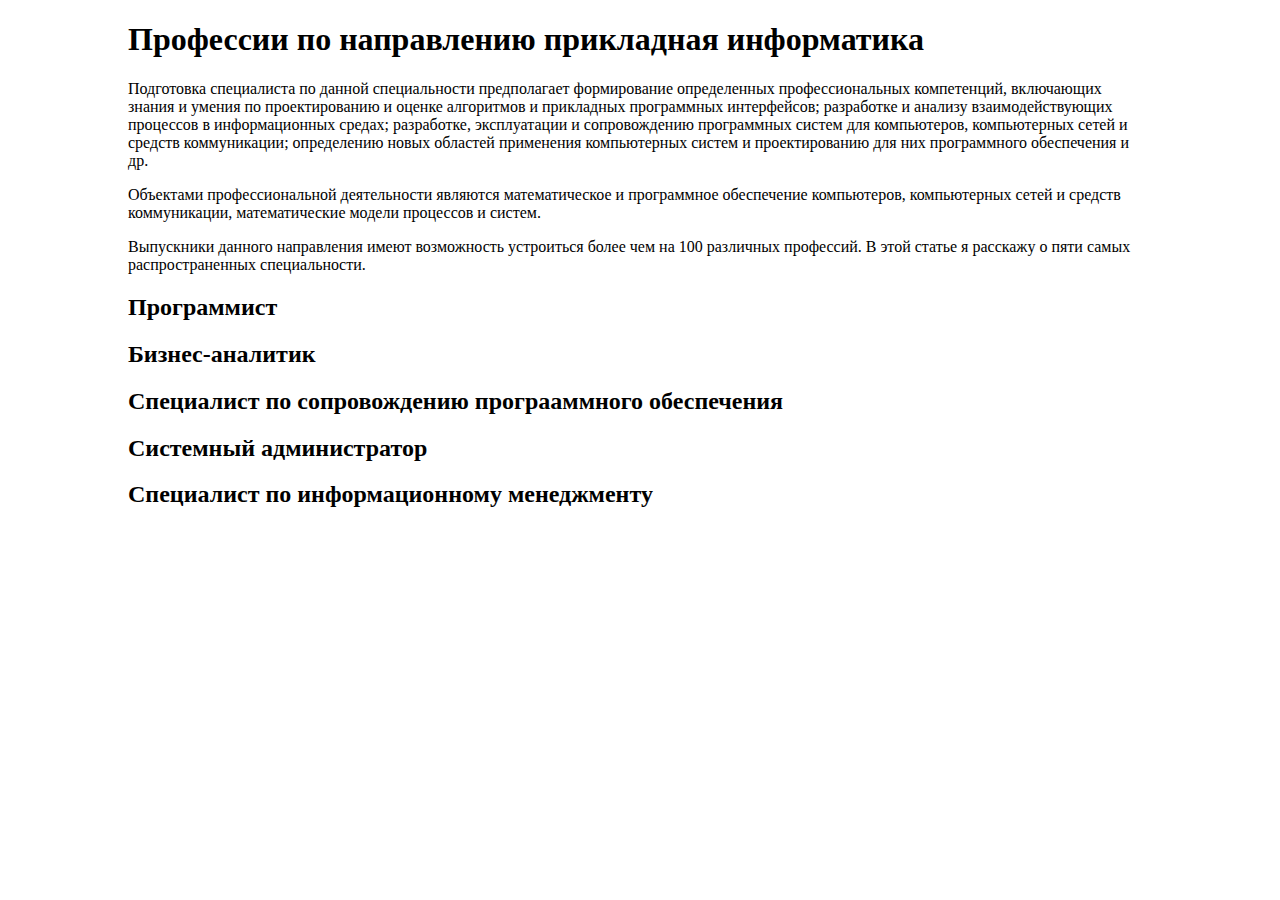
==== 1.profession/index.html @ c4dfa5c0 "Add files via upload" ====
<!DOCTYPE html>
<html lang="ru">
<head>
   <meta charset="UTF-8">
   <meta http-equiv="X-UA-Compatible" content="IE=edge">
   <meta name="viewport" content="width=device-width, initial-scale=1.0">

   <link href="style.css" media="screen" rel="stylesheet">
   <title>Профессии</title>
</head>
<body>
   <header></header>
   <main>
      <h1>Профессии по направлению прикладная информатика</h1>
      <p>Подготовка специалиста по данной специальности предполагает формирование определенных профессиональных компетенций, включающих знания и умения по проектированию и оценке алгоритмов и прикладных программных интерфейсов; разработке и анализу взаимодействующих процессов в информационных средах; разработке, эксплуатации и сопровождению программных систем для компьютеров, компьютерных сетей и средств коммуникации; определению новых областей применения компьютерных систем и проектированию для них программного обеспечения и др.</p>
      <p>Объектами профессиональной деятельности являются математическое и программное обеспечение компьютеров, компьютерных сетей и средств коммуникации, математические модели процессов и систем. </p>
      <p>Выпускники данного направления имеют возможность устроиться более чем на 100 различных профессий. В этой статье я расскажу о пяти самых распространенных специальноcти.</p>
      <div>
         <h2>Программист</h2>
         <p></p>
      </div>
      <div>
         <h2>Бизнес-аналитик</h2>
         <p></p>
      </div>
      <div>
         <h2>Специалист по сопровождению програаммного обеспечения</h2>
         <p></p>
      </div>
      <div>
         <h2>Системный администратор</h2>
         <p></p>
      </div><div>
         <h2> Специалист по информационному менеджменту</h2>
         <p></p>
      </div>
   
   </main>
   <footer></footer>
</body>
</html>
---- 1.profession/style.css ----
html, body{
   margin: 0;
   padding: 0;;
}

header{
   width: 100%;
}

main{
   width: 80%;
   margin: 0 10% ;
}
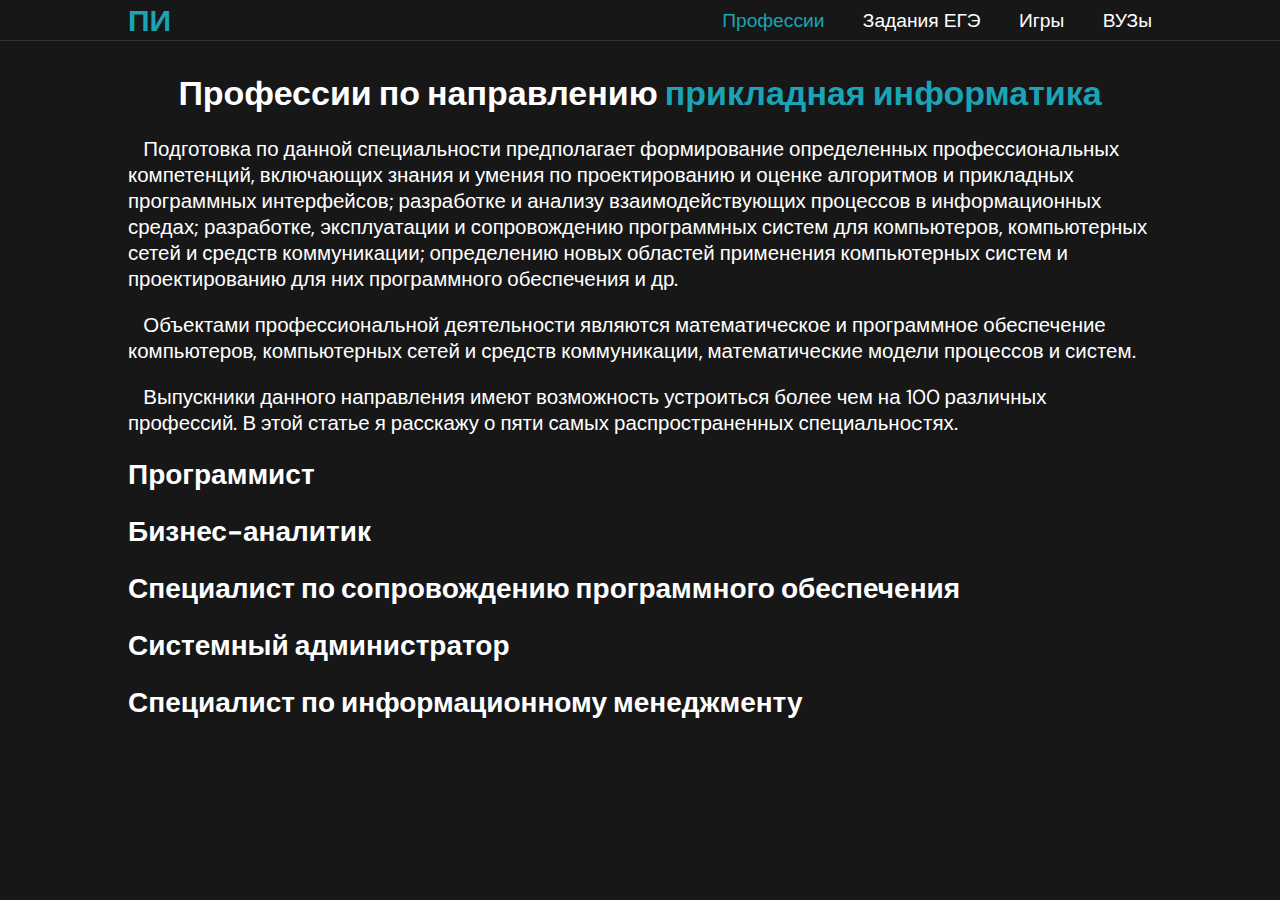
==== commit da41ea32: "Add files via upload" ====
--- a/1.profession/index.html
+++ b/1.profession/index.html
@@ -6,34 +6,50 @@
    <meta name="viewport" content="width=device-width, initial-scale=1.0">
 
    <link href="style.css" media="screen" rel="stylesheet">
+   <script defer src="app.js"></script>
    <title>Профессии</title>
 </head>
 <body>
-   <header></header>
+   <header class="">
+      <span class="blue_color">ПИ</span>
+      <div class="menu_burger">
+          <span></span>
+      </div>
+      <nav class="menu">
+          <ul class="menu_list">
+              <li class="blue_color">Профессии</li>
+              <li><a href="">Задания ЕГЭ</a></li>
+              <li><a href="">Игры</a></li>
+              <li><a href="../5.university/index.html">ВУЗы</a></li>
+          </ul>
+      </nav>
+      </header>
    <main>
-      <h1>Профессии по направлению прикладная информатика</h1>
-      <p>Подготовка специалиста по данной специальности предполагает формирование определенных профессиональных компетенций, включающих знания и умения по проектированию и оценке алгоритмов и прикладных программных интерфейсов; разработке и анализу взаимодействующих процессов в информационных средах; разработке, эксплуатации и сопровождению программных систем для компьютеров, компьютерных сетей и средств коммуникации; определению новых областей применения компьютерных систем и проектированию для них программного обеспечения и др.</p>
-      <p>Объектами профессиональной деятельности являются математическое и программное обеспечение компьютеров, компьютерных сетей и средств коммуникации, математические модели процессов и систем. </p>
-      <p>Выпускники данного направления имеют возможность устроиться более чем на 100 различных профессий. В этой статье я расскажу о пяти самых распространенных специальноcти.</p>
-      <div>
-         <h2>Программист</h2>
-         <p></p>
-      </div>
-      <div>
-         <h2>Бизнес-аналитик</h2>
-         <p></p>
-      </div>
-      <div>
-         <h2>Специалист по сопровождению програаммного обеспечения</h2>
-         <p></p>
-      </div>
-      <div>
-         <h2>Системный администратор</h2>
-         <p></p>
-      </div><div>
-         <h2> Специалист по информационному менеджменту</h2>
-         <p></p>
-      </div>
+      <section class="section1">
+         <h2>Профессии по направлению <span class="blue_color">прикладная информатика</span></h2>
+         <p>Подготовка по данной специальности предполагает формирование определенных профессиональных компетенций, включающих знания и умения по проектированию и оценке алгоритмов и прикладных программных интерфейсов; разработке и анализу взаимодействующих процессов в информационных средах; разработке, эксплуатации и сопровождению программных систем для компьютеров, компьютерных сетей и средств коммуникации; определению новых областей применения компьютерных систем и проектированию для них программного обеспечения и др.</p>
+         <p>Объектами профессиональной деятельности являются математическое и программное обеспечение компьютеров, компьютерных сетей и средств коммуникации, математические модели процессов и систем. </p>
+         <p>Выпускники данного направления имеют возможность устроиться более чем на 100 различных профессий. В этой статье я расскажу о пяти самых распространенных специальноcтях.</p>
+      </section>
+      <section class="section2">
+            <h3>Программист</h3>
+            <p></p>
+         </div>
+         <div>
+            <h3>Бизнес-аналитик</h3>
+            <p></p>
+         </div>
+         <div>
+            <h3>Специалист по сопровождению программного обеспечения</h3>
+            <p></p>
+         </div>
+         <div>
+            <h3>Системный администратор</h3>
+            <p></p>
+         </div><div>
+            <h3> Специалист по информационному менеджменту</h3>
+            <p></p>
+      </section>
    
    </main>
    <footer></footer>
--- a/1.profession/style.css
+++ b/1.profession/style.css
@@ -1,13 +1,197 @@
-html, body{
+@import url(https://fonts.googleapis.com/css?family=DM+Sans:regular,italic,500,500italic,700,700italic);
+
+/*ZEROING*/
+body,html{
    margin: 0;
-   padding: 0;;
+   padding: 0;
+   font-family:'DM Sans', sans-serif;
+   color: #fff;
+   word-wrap: break-word;
+ }
+ *,
+ *::before,
+ *::after{
+   margin: 0;
+   padding: 0;
+   border: 0;
+ }
+ img{
+   vertical-align:left;
+ }
+ 
+ body{
+   background-color: #171718;
+ }
+
+ /*FONTS*/
+
+.blue_color{
+  color: #1aa4b6;
+}
+
+
+h3{
+    font-size: clamp(18px,2.2vw,28px);
+    margin: 0;
+    text-align: left;
+}
+h2{
+  font-size: clamp(20px,3.2vw,34px);
+  margin: 0;
+  text-align: center;
+}
+p{
+  margin: 20px auto;
+  font-size:clamp(16px,1.6vw,26px);
+  text-indent: clamp(12px,1.2vw,22px);
+}
+/*HEADER*/
+header a{
+  color: #fff;
+}
+header a:link {
+  color: #fff;
+  text-decoration: none;
+}
+header a:focus {
+  border-bottom: 2.5px solid #1aa4b6;
+  border-radius: 2px;
+}
+header a:hover {
+  border-bottom: 2.5px solid #1aa4b6;
+  border-radius: 2px;
 }
 
 header{
-   width: 100%;
+  z-index: 50;
+  width: 80%;
+
+  min-height: 40px;
+  padding: 0 10%;
+
+  display:inline-flex;
+  justify-content: space-between;
+  align-items: center;
+  
+  background-color: #171718;
+  
+  color: #fff;
+  font-size: clamp(14px, 1.5vw, 20px);
+
+  border-bottom-style:solid;
+  border-bottom-width: 0.5px;
+  border-bottom-color: rgba(82, 79, 79, 0.486);
+}
+.menu_list{
+  list-style: none;
+
+  justify-content:space-between;
+  display: flex;
+  flex-wrap: wrap;
+}
+.menu_list li{
+  margin:5px 0 5px 3vw ;
+  justify-content:space-between;
+}
+header span{
+  font-size: clamp(24px, 3vw, 30px);
+  margin: 0 2px 0 0;
+  font-weight: 600;
+}
+/*MAIN*/
+main{
+ /* background: ;
+  border-radius: 7px;*/
+  margin: 30px auto;
 }
 
-main{
-   width: 80%;
-   margin: 0 10% ;
+section{
+  width: 80%;
+  margin: 0 auto;
+}
+/*SECTION 1*/
+
+.section1 h2{
+  margin: 20px auto;
+}
+
+/*MEDIA FOR MENU*/
+@media (max-width: 450px){
+  .menu_burger{
+    display: block;
+    position: relative;
+    width: 30px;
+    height: 18px;
+    z-index: 2;
+      }
+  .menu_burger span{
+    position: absolute;
+    background-color: #fff;
+    width: 100%;
+    height: 2px;
+    top: 8px;
+    left: 0;
+    margin: 0;
+    transition: all 0.3s ease 0s;
+  }
+  .menu_burger:before,
+  .menu_burger:after{
+    content: '';
+    background-color: #fff;
+    height: 2px;
+    width: 100%;
+    position: absolute;
+    left: 0;
+    transition: all 0.3s ease 0s;
+  }
+  .menu_burger:before{
+    top:0;
+  }
+  .menu_burger:after{
+    bottom: 0;
+  }
+
+  .menu{
+    overflow: auto;
+    z-index: 1;
+    position: fixed;
+
+    height: 100%;
+    width: 100%;
+    left: 100%;
+    top: 0;
+    background-color:#26292D;
+    margin: 40px 0 0 0;
+    
+    transition: all 1s ease 0s;
+  }
+  .menu_list{
+    display: block;
+    width: 80%;
+    margin: 10px auto 0 auto;
+
+    font-size: 23px;
+    line-height: 50px;
+
+  }
+  .menu li{
+    margin: 0;
+  }
+  .menu_burger.active:before{
+    transform: rotate(45deg);
+    top: 9px;
+  }
+  .menu_burger.active:after{
+    transform: rotate(-45deg);
+    bottom: 7px;
+  }
+  .menu_burger.active span{
+    transform:scale(0);
+  }
+  .menu.active{
+    left: 0;
+  }
+  body.lock{
+    overflow: hidden;
+  }
 }